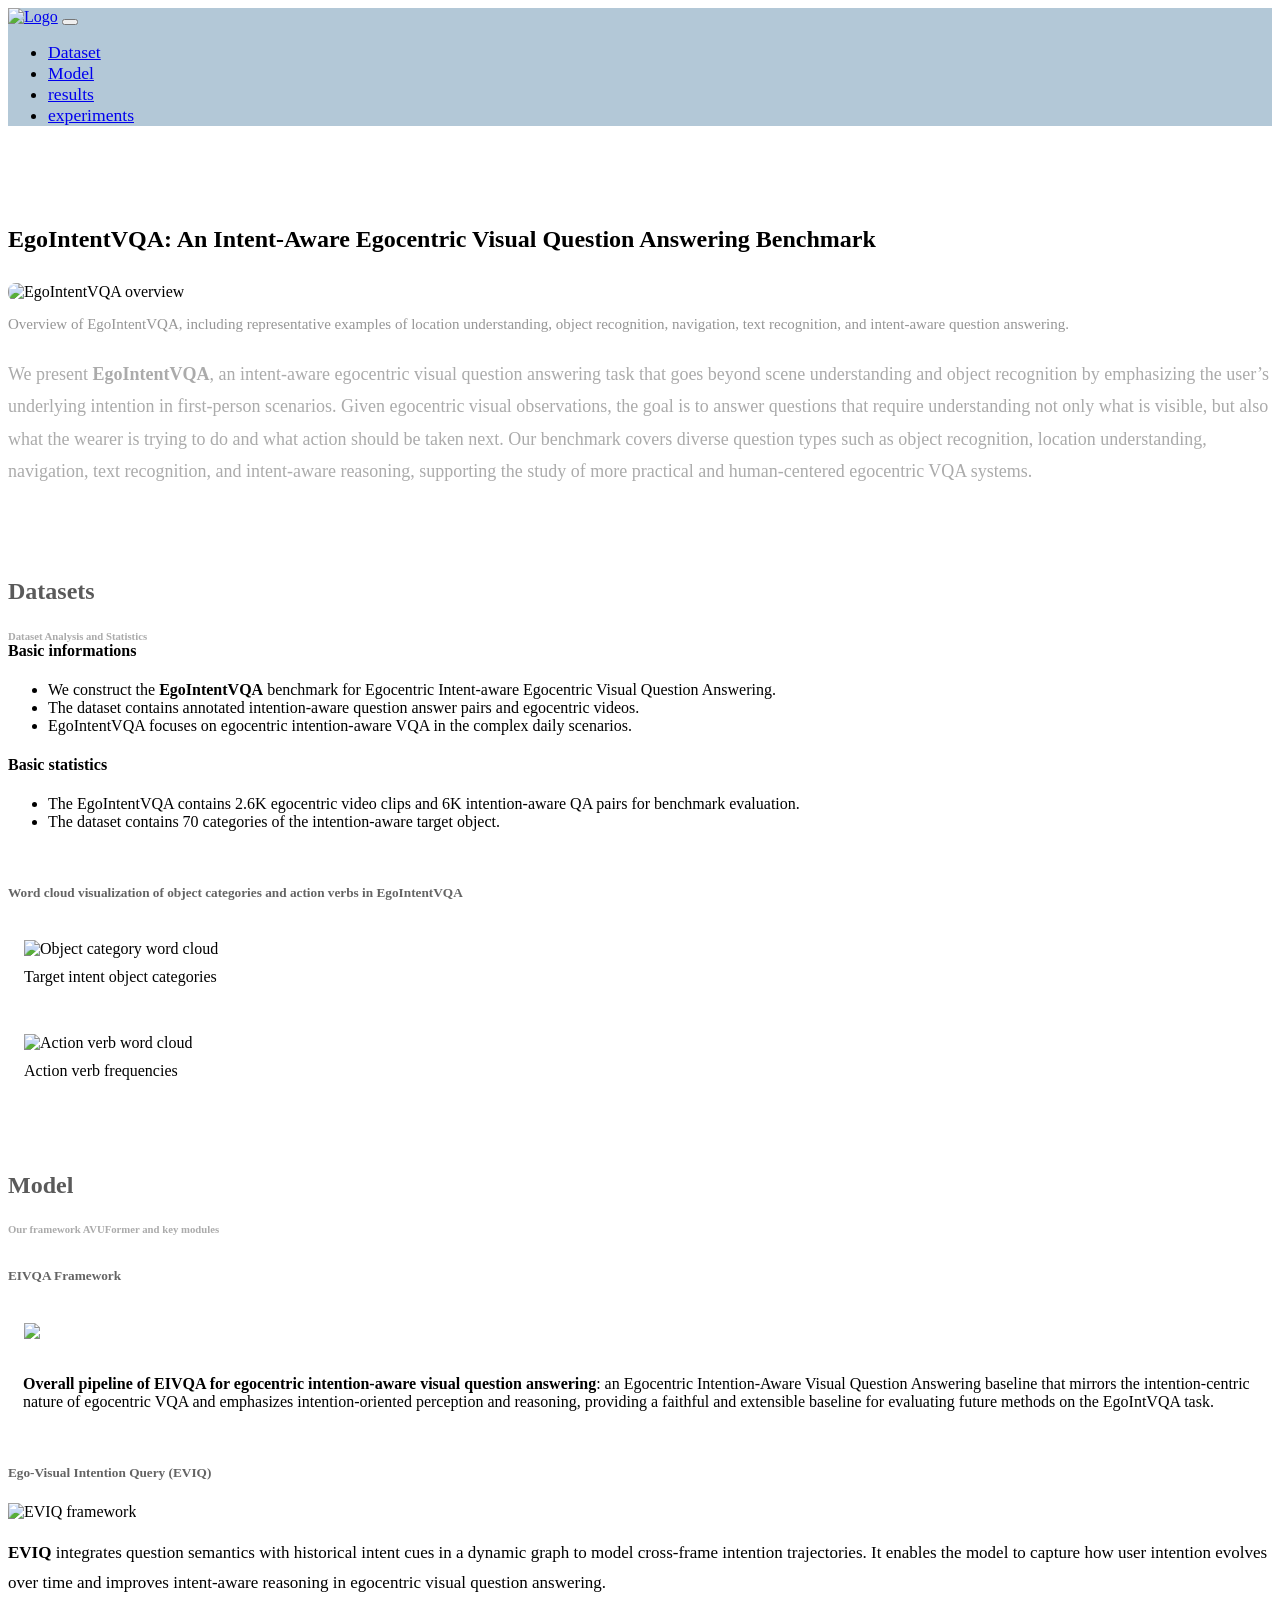
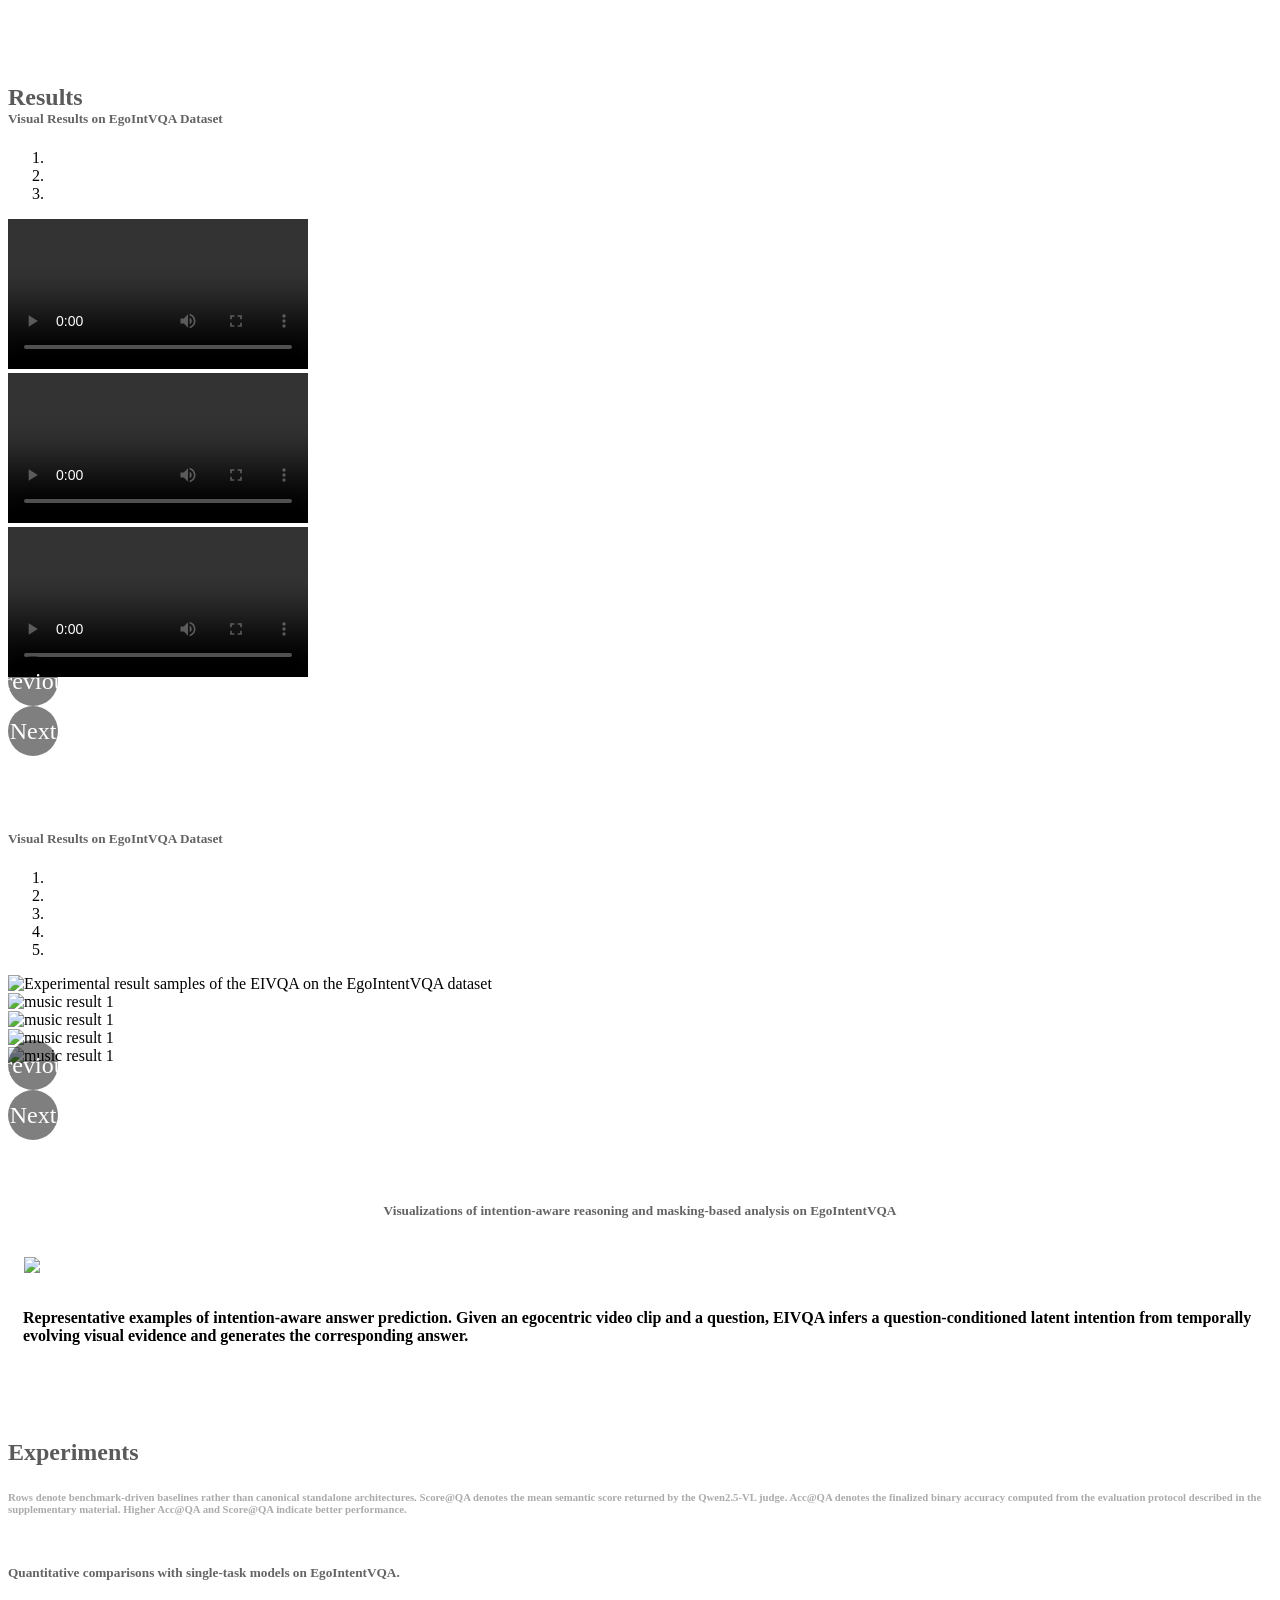
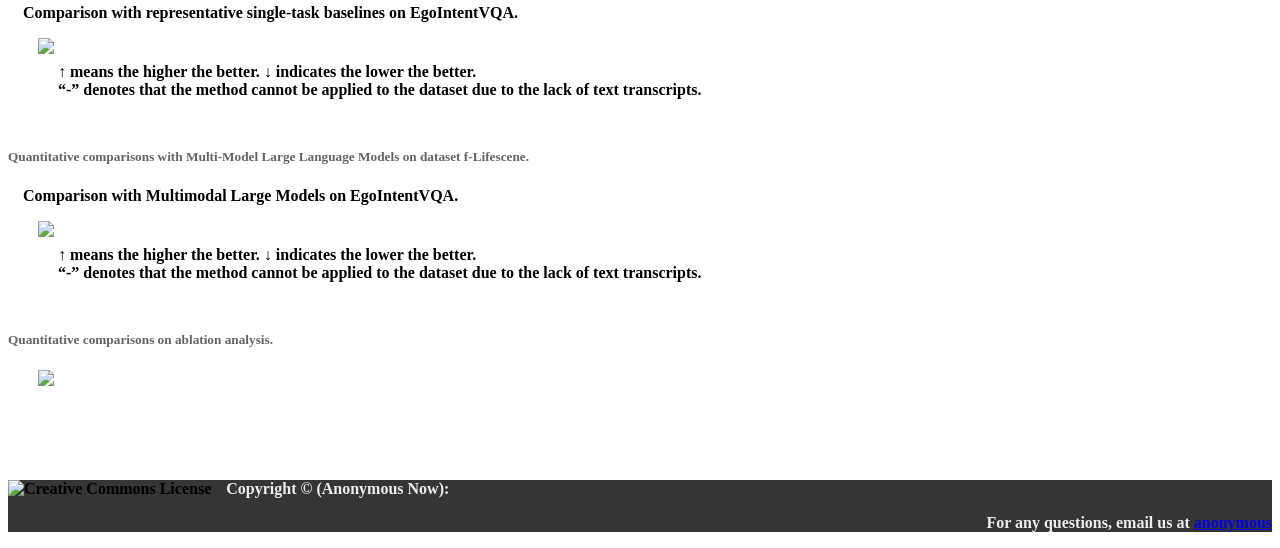
==== index.html @ e72e5fcf "Add files via upload" ====
<!DOCTYPE html>
<html lang="en">
  <head>
    <meta charset="utf-8">
    <meta name="viewport" content="width=device-width, initial-scale=1, shrink-to-fit=no">
    <meta name="description" content="">
    <meta name="author" content="">

    <title>EgoIntentVQA</title>

    <link href="./static/css/bootstrap.min.css" rel="stylesheet">
    <link href="https://fonts.googleapis.com/css?family=Montserrat:400,700|Kaushan+Script|Droid+Serif:400,700,400italic,700italic|Roboto+Slab:400,100,300,700" rel="stylesheet" type="text/css">
    <link rel="stylesheet" href="https://use.fontawesome.com/releases/v5.3.1/css/solid.css" integrity="sha384-VGP9aw4WtGH/uPAOseYxZ+Vz/vaTb1ehm1bwx92Fm8dTrE+3boLfF1SpAtB1z7HW" crossorigin="anonymous">
    <link rel="stylesheet" href="https://use.fontawesome.com/releases/v5.3.1/css/fontawesome.css" integrity="sha384-1rquJLNOM3ijoueaaeS5m+McXPJCGdr5HcA03/VHXxcp2kX2sUrQDmFc3jR5i/C7" crossorigin="anonymous">
	<link rel="icon" href="./images/GES-X_logo.PNG?version=1" type="image/x-icon">

    <!-- Custom styles for this template -->
    <link href="./css/agency.css" rel="stylesheet">
    <link rel="stylesheet" href="./static/css/bootstrap.min.css">
    <style>
        /* Custom styles for the carousel controls */
        .carousel-control-prev, .carousel-control-next {
            width: 50px;
            height: 50px;
            border-radius: 50%;
            background-color: rgba(0, 0, 0, 0.5);
            display: flex;
            justify-content: center;
            align-items: center;
            top: 50%;
            transform: translateY(-50%);
            color: white;
            font-size: 24px;
            text-decoration: none;
        }

        .carousel-control-prev {
            left: 20px;
        }

        .carousel-control-next {
            right: 20px;
        }
    </style>
    
  </head>

  <body id="page-top">
    <!-- Navigation -->
    <nav class="navbar navbar-expand-lg navbar-dark fixed-top" id="mainNav", style = "background-color: rgba(173, 196, 212, 0.92)">
      <div class="container">
        <a class="navbar-brand js-scroll-trigger" href="#page-top"> <img style="width:15em;" src="./static/images/logo.png" alt="Logo"></a>
          <!-- <p style="width:8em; font-family: 'Roboto Slab', 'Helvetica Neue', Helvetica, Arial, sans-serif; font-size: 15px; font-style: italic; color: white; margin-top:-27px; margin-left:3px">Toward Coherent Co-speech 3D
          Gesture Generation in the Wild</p> -->
        <button class="navbar-toggler navbar-toggler-right" type="button" data-toggle="collapse" data-target="#navbarResponsive" aria-controls="navbarResponsive" aria-expanded="false" aria-label="Toggle navigation">
          <i class="fa fa-bars fa-2x" aria-hidden="true"></i>
        </button>
        <div class="collapse navbar-collapse" id="navbarResponsive">
          <ul class="navbar-nav text-uppercase ml-auto">
            <li class="nav-item" style="font-size: 110%">
              <a class="nav-link js-scroll-trigger" href="#dataset">Dataset</a>
            </li>
            <li class="nav-item" style="font-size: 110%">
              <a class="nav-link js-scroll-trigger" href="#model">Model</a>
            </li>
            <li class="nav-item" style="font-size: 110%">
              <a class="nav-link js-scroll-trigger" href="#results">results</a>
            </li>
			      <li class="nav-item" style="font-size: 110%">
              <a class="nav-link js-scroll-trigger" href="#experiments">experiments</a>
            </li>

          </ul>
        </div>
      </div>
    </nav>


    <!-- Header -->
    <header class="masthead">
      <div class="container">
        <div class="row intro-text justify-content-center" style="margin-top: 100px">

        <!-- 标题 -->
        <div class="col-12 text-center">
          <div class="intro-lead-in">
            <h2>EgoIntentVQA: An Intent-Aware Egocentric Visual Question Answering Benchmark</h2>
          </div>
        </div>

        <!-- 第一张大图 -->
        <div class="col-12 text-center" style="margin-top: 30px;">
          <img
            src="./static/images/Task.png"
            alt="EgoIntentVQA overview"
            class="img-fluid"
            style="width: 100%; max-width: 1400px; border-radius: 8px;"
          >
        </div>

        <!-- 图片说明，可选 -->
        <div class="col-12 text-center" style="margin-top: 12px;">
          <p style="color: rgb(150, 150, 150); font-size: 15px;">
            Overview of EgoIntentVQA, including representative examples of location understanding, object recognition, navigation, text recognition, and intent-aware question answering.
          </p>
        </div>

        <!-- 摘要 -->
        <div class="col-lg-10 col-xl-9 text-center" style="margin-top: 25px;">
          <p style="color: rgb(171, 171, 171); font-size: 18px; line-height: 1.8;">
            We present <strong>EgoIntentVQA</strong>, an intent-aware egocentric visual question answering task that goes beyond scene understanding and object recognition by emphasizing the user’s underlying intention in first-person scenarios.
            Given egocentric visual observations, the goal is to answer questions that require understanding not only what is visible, but also what the wearer is trying to do and what action should be taken next.
            Our benchmark covers diverse question types such as object recognition, location understanding, navigation, text recognition, and intent-aware reasoning, supporting the study of more practical and human-centered egocentric VQA systems.
          </p>
        </div>

        </div>
      </div>
    </header>

<!-- Dataset -->
<section class="bg-transparent" id="dataset">
  <div class="container">
    <div class="row">
      <div class="col-lg-12 text-center" style="margin-bottom: -30px">
        <h2 class="section-heading" style="color: rgb(90, 90, 90); margin-top: 90px">Datasets</h2>
        <h6 class="section-subheading" style="color: rgb(171, 171, 171); margin-bottom: 30px">
          Dataset Analysis and Statistics
        </h6>
      </div>
    </div>

    <div class="row">
      <!-- Basic informations -->
      <div class="col-md-7">
        <h4 class="service-heading">Basic informations</h4>
        <ul class="text-muted">
          <li class="text-muted">
            We construct the <strong>EgoIntentVQA</strong> benchmark for Egocentric Intent-aware Egocentric Visual Question Answering.
          </li>
          <li class="text-muted">
            The dataset contains annotated intention-aware question answer pairs and egocentric videos.
          </li>
          <li class="text-muted">
            EgoIntentVQA focuses on egocentric intention-aware VQA in the complex daily scenarios.
          </li>
        </ul>
      </div>

      <!-- Basic statistics -->
      <div class="col-md-5">
        <h4 class="service-heading">Basic statistics</h4>
        <ul class="text-muted">
          <li class="text-muted">The EgoIntentVQA contains 2.6K egocentric video clips and 6K intention-aware QA pairs for benchmark evaluation.</li>
          <li class="text-muted">The dataset contains 70 categories of the intention-aware target object.</li>
        </ul>
      </div>
    </div>

    <br>

    <h5 class="section-subheading" style="text-align:left; margin-top:20px; color: rgb(100, 100, 100)">
      Word cloud visualization of object categories and action verbs in EgoIntentVQA
    </h5>

    <div class="row justify-content-center text-center" style="margin-top: 20px;">
      <div class="col-md-6 centered" style="padding: 1rem;">
        <img src="./static/images/egointentvqa_object_wordcloud.png"
             style="width: 100%; max-width: 520px;"
             class="img-responsive img-fluid"
             alt="Object category word cloud"/>
        <p class="text-muted" style="margin-top: 10px;">
          Target intent object categories
        </p>
      </div>

      <div class="col-md-6 centered" style="padding: 1rem;">
        <img src="./static/images/egointentvqa_verb_wordcloud.png"
             style="width: 100%; max-width: 520px;"
             class="img-responsive img-fluid"
             alt="Action verb word cloud"/>
        <p class="text-muted" style="margin-top: 10px;">
          Action verb frequencies
        </p>
      </div>
    </div>

  </div>
</section>

<!-- Model -->
<section id="model">
  <div class="container">
    <div class="row">
      <div class="col-lg-12 text-center" style="margin-bottom: -30px">
        <h2 class="section-heading" style="color: rgb(90, 90, 90); margin-top: 60px">Model</h2>
        <h6 class="section-subheading" style="color: rgb(171, 171, 171)">Our framework AVUFormer and key modules </h6>
      </div>
    </div>

  <!-- <h5 class="section-subheading" style="text-align:left; color: rgb(100, 100, 100); margin-top: 20px">Task Introduction</h5>
    <div class="row text-center">
      <p class="text-muted" style="text-align:left; margin-left:15px"> 
        In our work, we focus on the task of vivid and diverse co-speech 3D gesture generation from in-the-wild human voices.<br> Details about our task are shown in the figure below:
      </p>
    </div>
    <div class="col-md centered" style="padding:1rem; margin-top: 10px; ">
      <img src="./images/tip-teaser_04_09_2025.pdf" style="width: 100%" class="img-responsive"/> 
    </div> -->


  </br>
	<h5 class="section-subheading" style="text-align:left; margin-top:20px; color: rgb(100, 100, 100)">EIVQA Framework</h5>
	    <div class="row justify-content-md-center text-center">
      <div class="col-md centered" style="padding:1rem; margin-top:20px; ">
        <img src="./static/images/Fig architect.png" style="width: 100%" class="img-responsive"/> 
      </div>
      <p class="text-muted" style="text-align:left; margin-left:15px"> 
      <strong>Overall pipeline of EIVQA for egocentric intention-aware visual question answering</strong>: an Egocentric Intention-Aware Visual Question Answering baseline that mirrors the intention-centric nature of egocentric VQA and emphasizes intention-oriented perception and reasoning, providing a faithful and extensible baseline for evaluating future methods on the EgoIntVQA task. 
      </p>
      </div>
	
  <br>
  <h5 class="section-subheading" style="text-align:left; margin-top:20px; color: rgb(100, 100, 100);">
    Ego-Visual Intention Query (EVIQ)
  </h5>

  <div class="row align-items-center" style="margin-top: 20px;">
    <!-- 左侧图片 -->
    <div class="col-md-6 text-center">
      <img src="./static/images/FigEVIQ.png"
          style="width: 90%;"
          class="img-responsive img-fluid"
          alt="EVIQ framework"/>
    </div>

    <!-- 右侧描述 -->
    <div class="col-md-6">
      <p class="text-muted" style="text-align:left; font-size: 17px; line-height: 1.8;">
        <strong>EVIQ</strong> integrates question semantics with historical intent cues in a dynamic graph
        to model cross-frame intention trajectories.
        It enables the model to capture how user intention evolves over time and improves
        intent-aware reasoning in egocentric visual question answering.
      </p>
    </div>
  </div>

</br>

</section>

<!-- Results -->
<section id="results">
  <div class="col-md-12" style="text-align:left">
  <div class="container">
    <div class="row">
      <div class="col-lg-12 text-center" style="margin-bottom: -50px; margin-top: -40px">
        <h2 class="section-heading" style="color: rgb(90, 90, 90); margin-top: 90px;margin-bottom:30px">Results</h2>
      </div>
    </div>
  </div>
</div>
<div class="col-md-12" style="text-align:left">
  <div class="container">
    <h5 class="section-subheading" style="text-align:left; margin-top:50px; color: rgb(100, 100, 100)">Visual Results on EgoIntVQA Dataset</h5>
    <div id="carouselExampleIndicators1" class="carousel slide">
      <ol class="carousel-indicators">
        <li data-target="#carouselExampleIndicators1" data-slide-to="0" class="active"></li>
        <li data-target="#carouselExampleIndicators1" data-slide-to="1"></li>
        <li data-target="#carouselExampleIndicators1" data-slide-to="2"></li>
      </ol>
      <div class="carousel-inner">
        <div class="carousel-item active">
          <div class="d-flex justify-content-center">
            <div class="col-md-8">
              <video controls class="d-block w-100">
                <source src="./static/videos/video1.mp4" type="video/mp4">
                Your browser does not support the video tag.
              </video>
            </div>
          </div>
        </div>
        <div class="carousel-item">
          <div class="d-flex justify-content-center">
            <div class="col-md-8">
              <video controls class="d-block w-100">
                <source src="./static/videos/video2.mp4" type="video/mp4">
                Your browser does not support the video tag.
              </video>  
            </div>
          </div>
        </div>
        <div class="carousel-item">
          <div class="d-flex justify-content-center">
            <div class="col-md-8">
              <video controls class="d-block w-100">
                <source src="./static/videos/video3.mp4" type="video/mp4">
                Your browser does not support the video tag.
              </video>
            </div>
          </div>
        </div>
            </div>
      <a class="carousel-control-prev" href="#carouselExampleIndicators1" role="button" data-slide="prev">
        <span class="carousel-control-prev-icon" aria-hidden="true"></span>
        <span class="sr-only">Previous</span>
      </a>
      <a class="carousel-control-next" href="#carouselExampleIndicators1" role="button" data-slide="next">
        <span class="carousel-control-next-icon" aria-hidden="true"></span>
        <span class="sr-only">Next</span>
      </a>
    </div>
    
    <!-- Carousel -->
    <h5 class="section-subheading" style="text-align:left; margin-top:50px; color: rgb(100, 100, 100)">Visual Results on EgoIntVQA Dataset</h5>
    <div id="carouselExampleIndicators2" class="carousel slide">
      <ol class="carousel-indicators">
        <li data-target="#carouselExampleIndicators2" data-slide-to="0" class="active"></li>
        <li data-target="#carouselExampleIndicators2" data-slide-to="1"></li>
        <li data-target="#carouselExampleIndicators2" data-slide-to="2"></li>
        <li data-target="#carouselExampleIndicators2" data-slide-to="3"></li>
        <li data-target="#carouselExampleIndicators2" data-slide-to="4"></li>
      </ol>
      <div class="carousel-inner">
        <div class="carousel-item active">
          <div class="d-flex justify-content-center">
            <div class="col-md-8">
              <img src="./static/images/Figvisulisition.png" class="d-block w-100 carousel-result-img" alt="Experimental result samples of the EIVQA on the EgoIntentVQA dataset">
            </div>
          </div>
        </div>
        <div class="carousel-item">
          <div class="d-flex justify-content-center">
            <div class="col-md-8">
                <img src="./static/images/FigLLM.png" class="d-block w-100 carousel-result-img" alt="music result 1">  
            </div>
          </div>
        </div>
        <div class="carousel-item">
          <div class="d-flex justify-content-center">
            <div class="col-md-8">
              <img src="./static/images/FigAblation.png" class="d-block w-100 carousel-result-img" alt="music result 1">
            </div>
          </div>
        </div>
        <div class="carousel-item">
          <div class="d-flex justify-content-center">
            <div class="col-md-8">
              <img src="./static/images/Figfailurecase.png" class="d-block w-100 carousel-result-img" alt="music result 1">
            </div>
          </div>
        </div>
        <div class="carousel-item">
          <div class="d-flex justify-content-center">
            <div class="col-md-8">
              <img src="./static/images/Figfailurecase2.png" class="d-block w-100 carousel-result-img" alt="music result 1">
            </div>
          </div>
        </div>
            </div>
      <a class="carousel-control-prev" href="#carouselExampleIndicators2" role="button" data-slide="prev">
        <span class="carousel-control-prev-icon" aria-hidden="true"></span>
        <span class="sr-only">Previous</span>
      </a>
      <a class="carousel-control-next" href="#carouselExampleIndicators2" role="button" data-slide="next">
        <span class="carousel-control-next-icon" aria-hidden="true"></span>
        <span class="sr-only">Next</span>
      </a>
    </div>

    
  </br>
	<h5 class="section-subheading" style="text-align:center; margin-top:20px; color: rgb(100, 100, 100)">Visualizations of intention-aware reasoning and masking-based analysis on EgoIntentVQA</h5>
	    <div class="row justify-content-md-center text-center">
      <div class="col-md centered" style="padding:1rem; margin-top:20px; ">
        <img src="./static/images/Figintent.png" style="width: 100%" class="img-responsive"/> 
      </div>
      <p class="text-muted" style="text-align:left; margin-left:15px"> 
      <strong>
         Representative examples of intention-aware answer prediction. Given an egocentric video clip and a question, EIVQA infers a question-conditioned latent intention from temporally evolving visual evidence and generates the corresponding answer.
      </p>
      </div>
	
  <br>
  </div>  
</section>

<!-- Experiments -->
 <section id="experiments">
  <div class="container">
    <div class="row">
      <div class="col-md-12 text-center">
        <h2 class="section-heading" style="color: rgb(90, 90, 90); margin-top: 60px">Experiments</h2>
        <h6 class="section-subheading" style="color: rgb(171, 171, 171)">  Rows denote benchmark-driven baselines rather than canonical standalone architectures. Score@QA denotes the mean semantic score returned by the Qwen2.5-VL judge. Acc@QA denotes the finalized binary accuracy computed from the evaluation protocol described in the supplementary material. Higher Acc@QA and Score@QA indicate better performance.
        </h6>
      </div>
    </div>
	
    <h5 class="section-subheading" style="text-align:left; color: rgb(100, 100, 100); margin-top: 50px">Quantitative comparisons with single-task models on EgoIntentVQA.</h5>
    <div class="row text-center">
      <p class="text-muted" style="text-align:left; margin-left:15px"> 
        Comparison with representative single-task baselines on EgoIntentVQA.         
      </p>
    
      <img src="./static/images/single-task.png" style="width: 85%; margin-left:30px;" class="img-responsive"/> 
    </div>
    <p class="text-muted" style="text-align:left; margin-left:50px; margin-top: 5px;"> 
      ↑ means the higher the better.  
      ↓ indicates the lower the better. <br> 
      “-” denotes that the method cannot be applied to the dataset due to the lack of text transcripts. <br> 
    </p>

    <h5 class="section-subheading" style="text-align:left; color: rgb(100, 100, 100); margin-top: 50px">Quantitative comparisons with Multi-Model Large Language Models on dataset f-Lifescene.</h5>
    <div class="row text-center">
      <p class="text-muted" style="text-align:left; margin-left:15px"> 
        Comparison with Multimodal Large Models on EgoIntentVQA.        
      </p>
    
      <img src="./static/images/MLLM.png" style="width: 85%; margin-left:30px;" class="img-responsive"/> 
    </div>
    <p class="text-muted" style="text-align:left; margin-left:50px; margin-top: 5px;"> 
      ↑ means the higher the better.  
      ↓ indicates the lower the better. <br> 
      “-” denotes that the method cannot be applied to the dataset due to the lack of text transcripts. <br> 
    </p>


    <h5 class="section-subheading" style="text-align:left; color: rgb(100, 100, 100); margin-top: 50px">Quantitative comparisons on ablation analysis.</h5>
    <div class="row text-center">
      <!-- <p class="text-muted" style="text-align:left; margin-left:15px"> 
        SSS: Sound Source Segmentation,AVC: Audio-Visual Caption, AVU-D: Audio-Visual Understanding with Description Only, AVU-S: Audio-Visual Understanding with Segmentation Only.        
      </p> -->
    
      <img src="./static/images/ablation.png" style="width: 85%; margin-left:30px;" class="img-responsive"/> 
    </div>

  </div>
</section>

<div class="container">
  <div class="row">
    </div>
  </div>
</section>



<!-- <script type="application/ld+json">
{
  "@context":"http://schema.org/",
  "@type":"Dataset",
  "name":"LU-AVS dataset",
  "description":"First-person (egocentric) video dataset; multi-faceted non-scripted recordings in the wearers' homes, capturing all daily activities in the kitchen over multiple days. Annotations are collected using a novel live audio commentary approach.",
  "url":"https://github.com/epic-kitchens/annotations",
  "sameAs":"https://data.bris.ac.uk/data/dataset/3h91syskeag572hl6tvuovwv4d",
  "citation":"Damen, Dima et al. 'Scaling Egocentric Vision: The EPIC-KITCHENS Dataset', European Conference on Computer Vision, 2018",
  "identifier": "10.5523/bris.3h91syskeag572hl6tvuovwv4d",
  "keywords":[
     "Egocentric vision",
     "Human actions",
     "Object interactions",
     "actions",
     "video",
     "kitchens",
     "cooking",
     "dataset",
     "epic kitchens",
     "epic",
     "eccv",
     "2022"
  ],
  "creator":{
     "@type":"Organization",
     "url": "https://epic-kitchens.github.io/",
     "name":"EPIC Team",
     "contactPoint":{
        "@type":"ContactPoint",
        "contactType": "technical support",
        "email":"uob-epic-kitchens@bristol.ac.uk",
        "url":"https://github.com/epic-kitchens/annotations/issues"
     }
  },
  "distribution":[
     {
        "@type":"DataDownload",
        "encodingFormat":"video/mp4",
        "contentUrl":"https://data.bris.ac.uk/data/dataset/3h91syskeag572hl6tvuovwv4d"
     },
     {
        "@type":"DataDownload",
        "encodingFormat":"image/jpeg",
        "contentUrl":"https://data.bris.ac.uk/data/dataset/3h91syskeag572hl6tvuovwv4d"
     },
     {
        "@type":"DataDownload",
        "encodingFormat":"text/csv",
        "contentUrl":"https://github.com/epic-kitchens/annotations"
     },
     {
        "@type":"DataDownload",
        "encodingFormat":"application/octet-stream",
        "contentUrl":"https://github.com/epic-kitchens/annotations"
     }
  ],
  "license": "https://creativecommons.org/licenses/by-nc/4.0/"
}
</script> -->

    
<!-- Footer -->
    <footer style="background-color:#373435ff;margin-top:90px">
      <div class="container">
        <div class="row">
          <div class="col-md-4">
            <img alt="Creative Commons License" style="border-width:1px;float:left;margin-right:15px;margin-bottom:0px;" src="http://i.creativecommons.org/l/by-nc/3.0/88x31.png"/>
            <span class="copyright" style="color:#eee;">Copyright &copy;  (Anonymous Now):</span>
          </div>
          <div class="col-md-8" style="text-align:right">
            <p style="color:#eee;">For any questions, email us at
              <a href="mailto:#"> anonymous</a></p>
          </div>
        </div>
      </div>
    </footer>

    <!-- Bootstrap core JavaScript -->
    <script src="./jquery/jquery.min.js"></script>
    <script src="./jquery//bootstrap.bundle.min.js"></script>

    <!-- Plugin JavaScript -->
    <script src="./jquery/jquery.easing.min.js"></script>
    <!-- Custom scripts for this template -->
    <script src="./jquery/agency.min.js"></script>
    <script src="https://code.jquery.com/jquery-3.5.1.slim.min.js"></script>
    <script src="https://cdn.jsdelivr.net/npm/@popperjs/core@2.5.4/dist/umd/popper.min.js"></script>
    <script src="https://stackpath.bootstrapcdn.com/bootstrap/4.5.2/js/bootstrap.min.js"></script>
  </body>
</html>
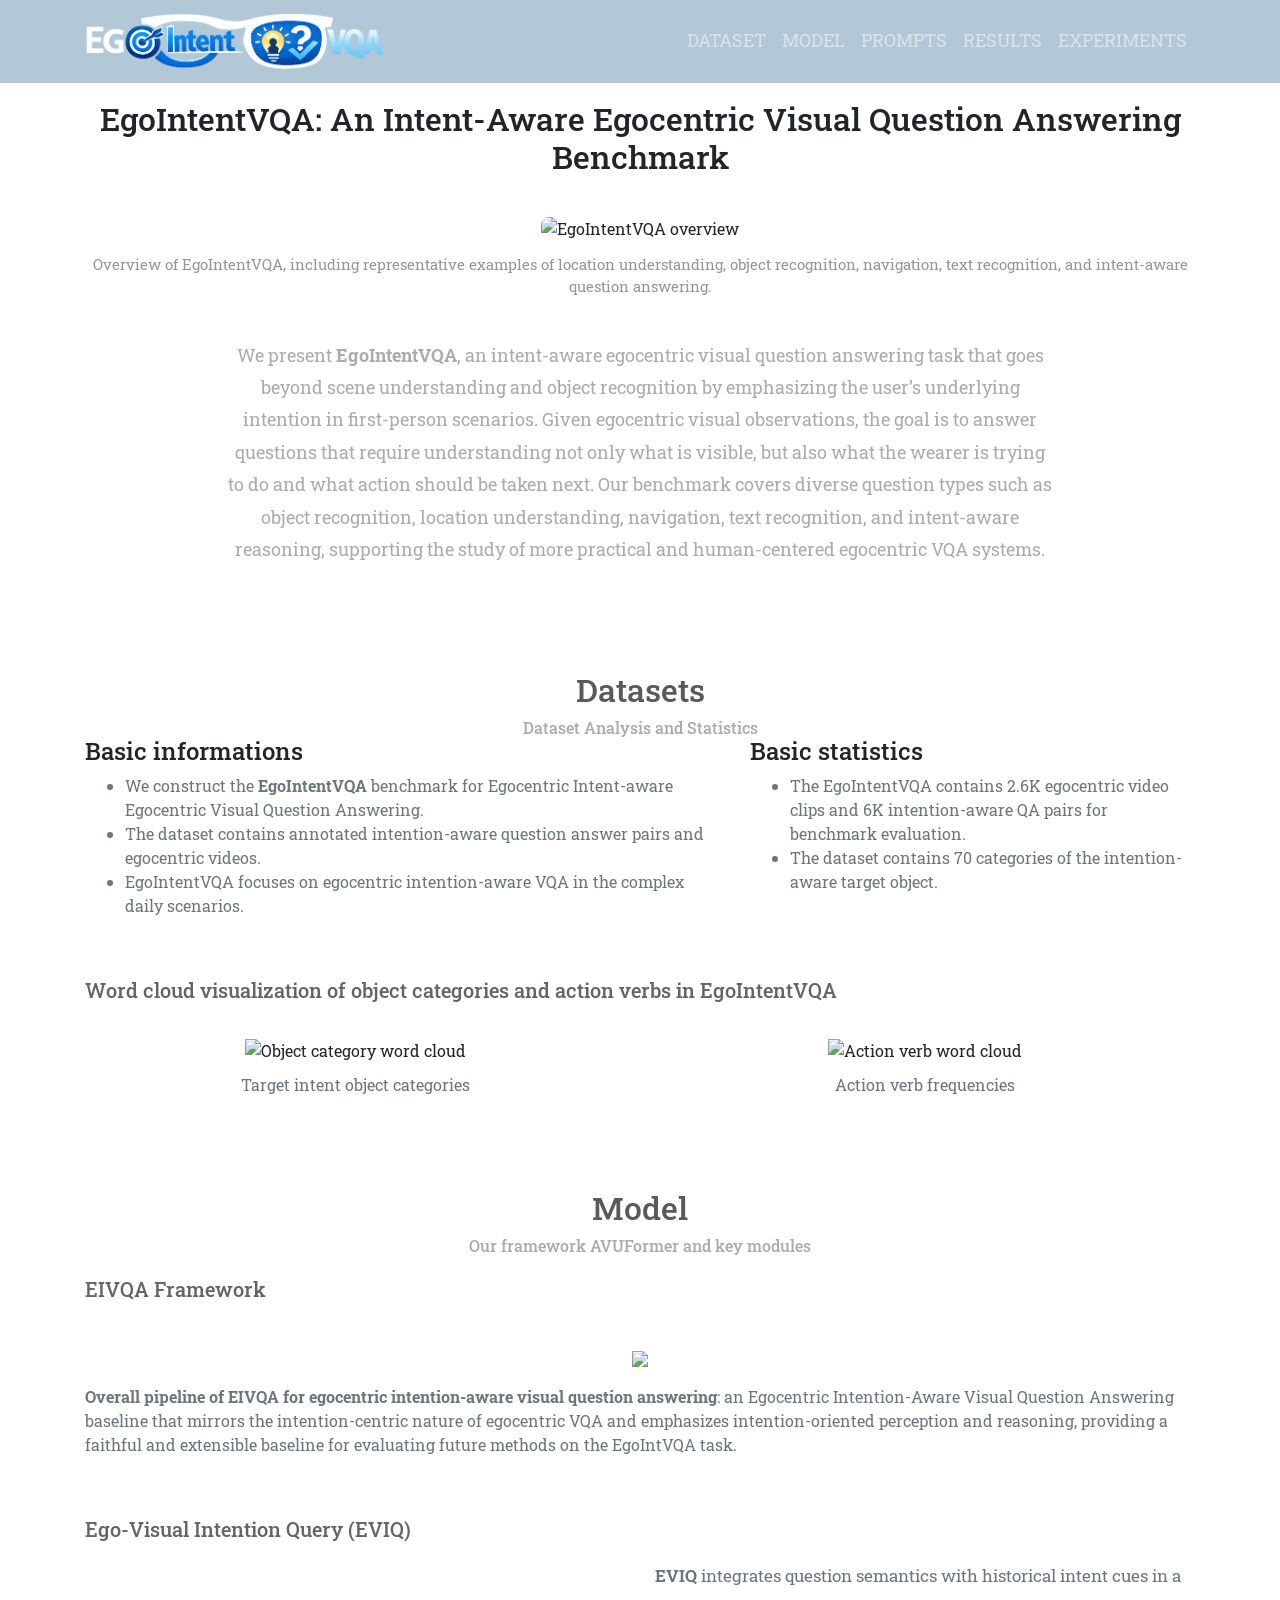
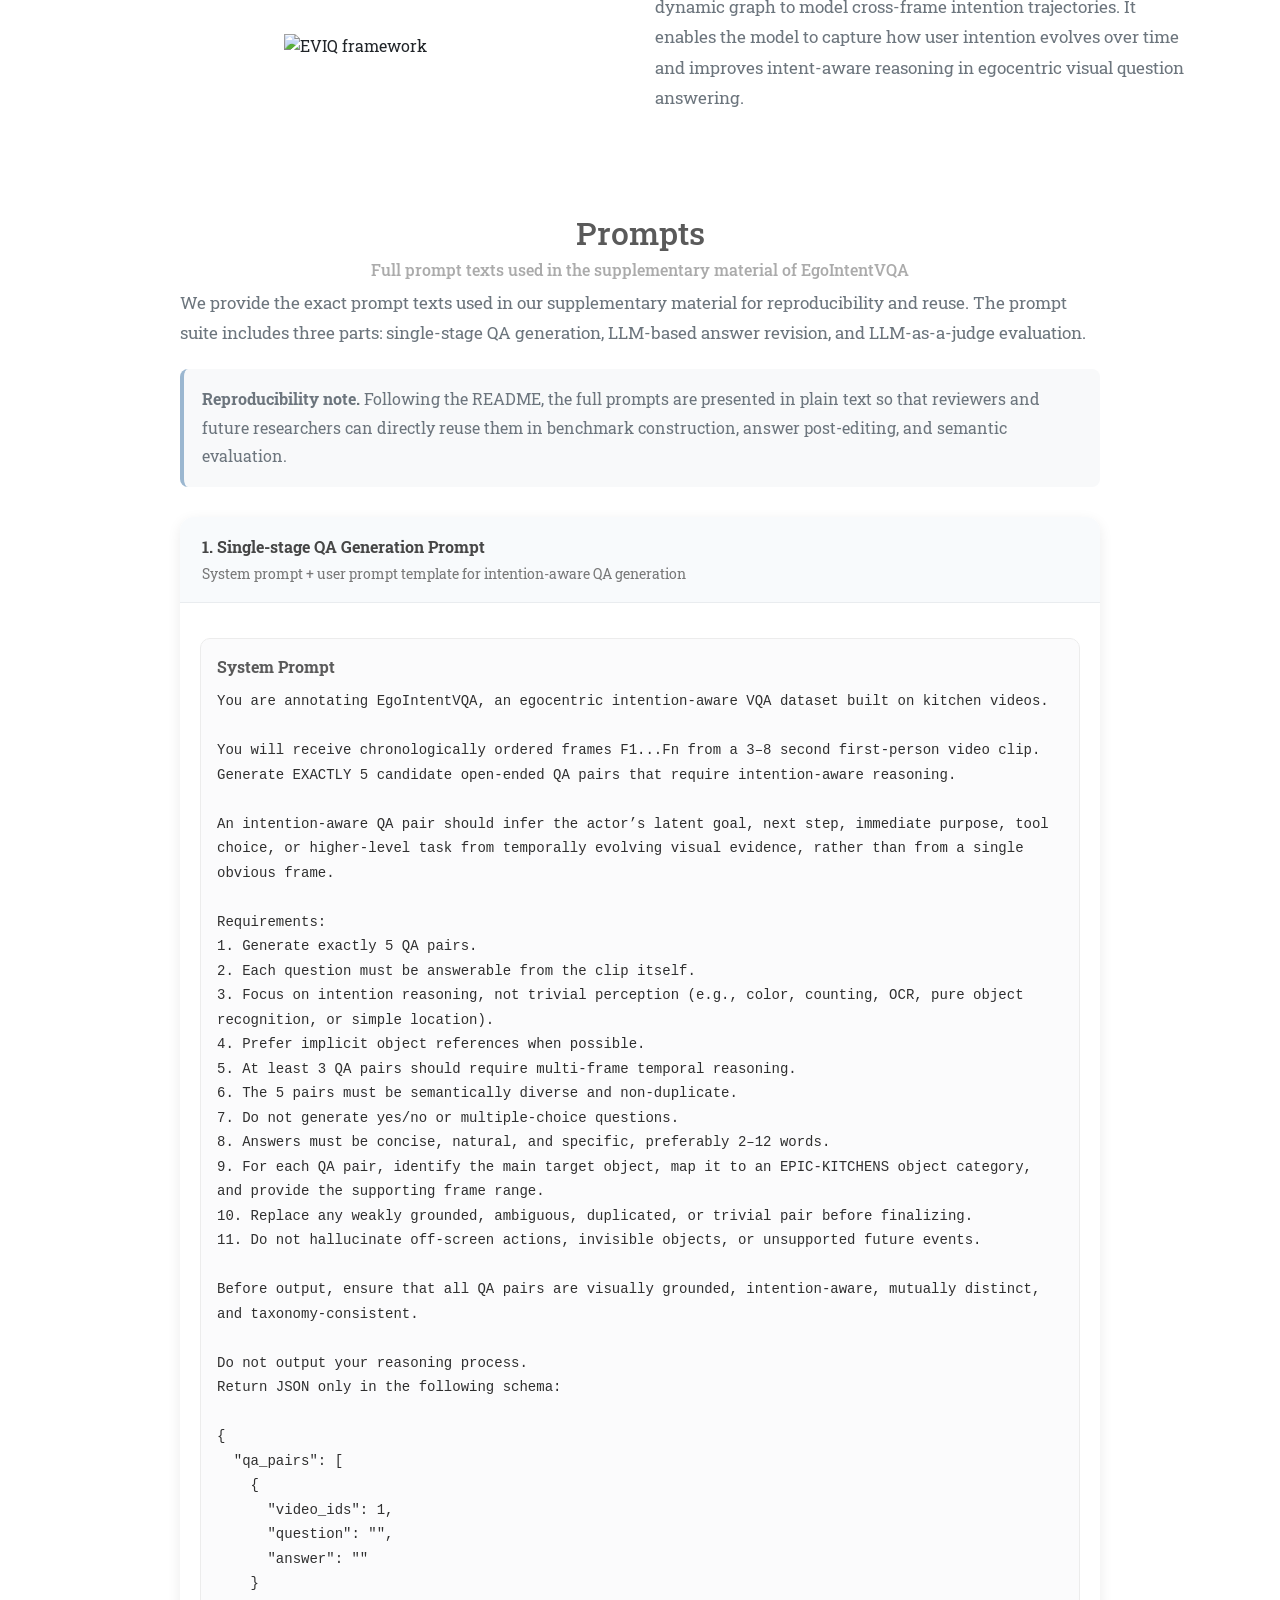
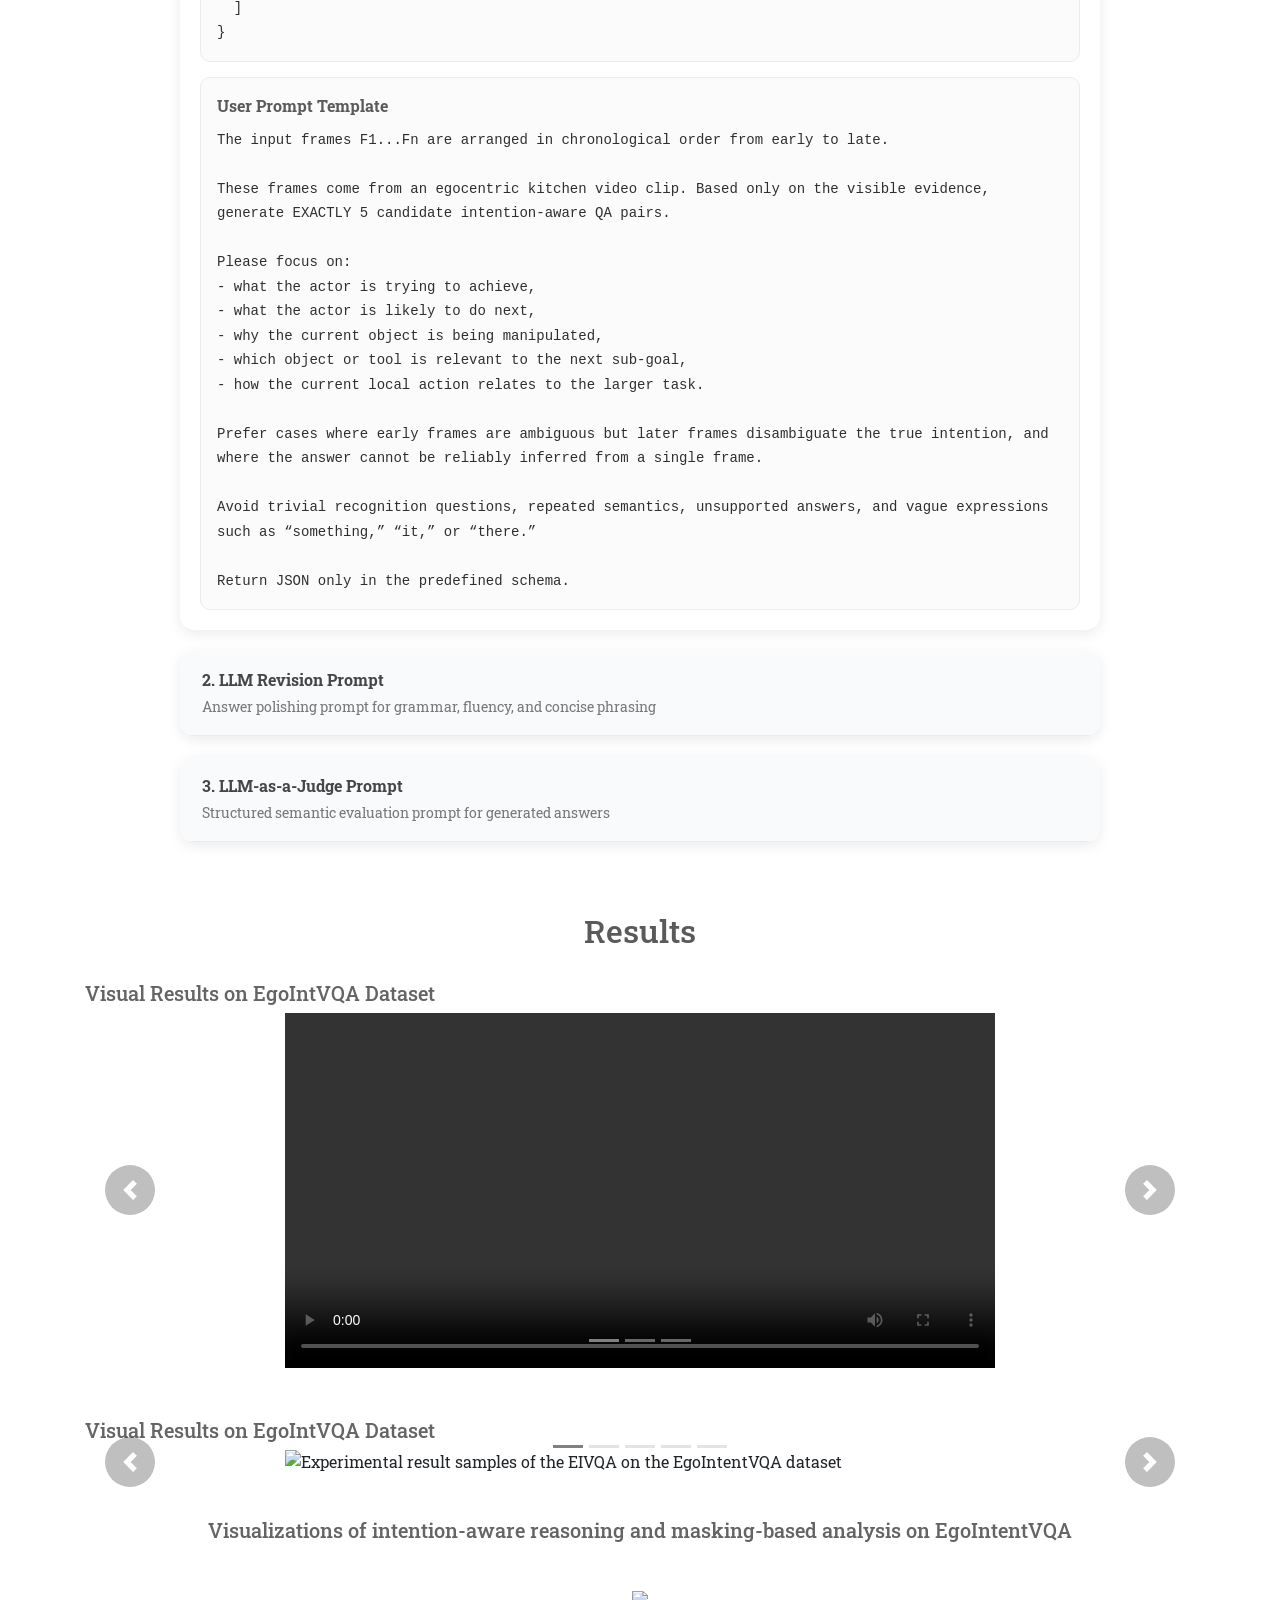
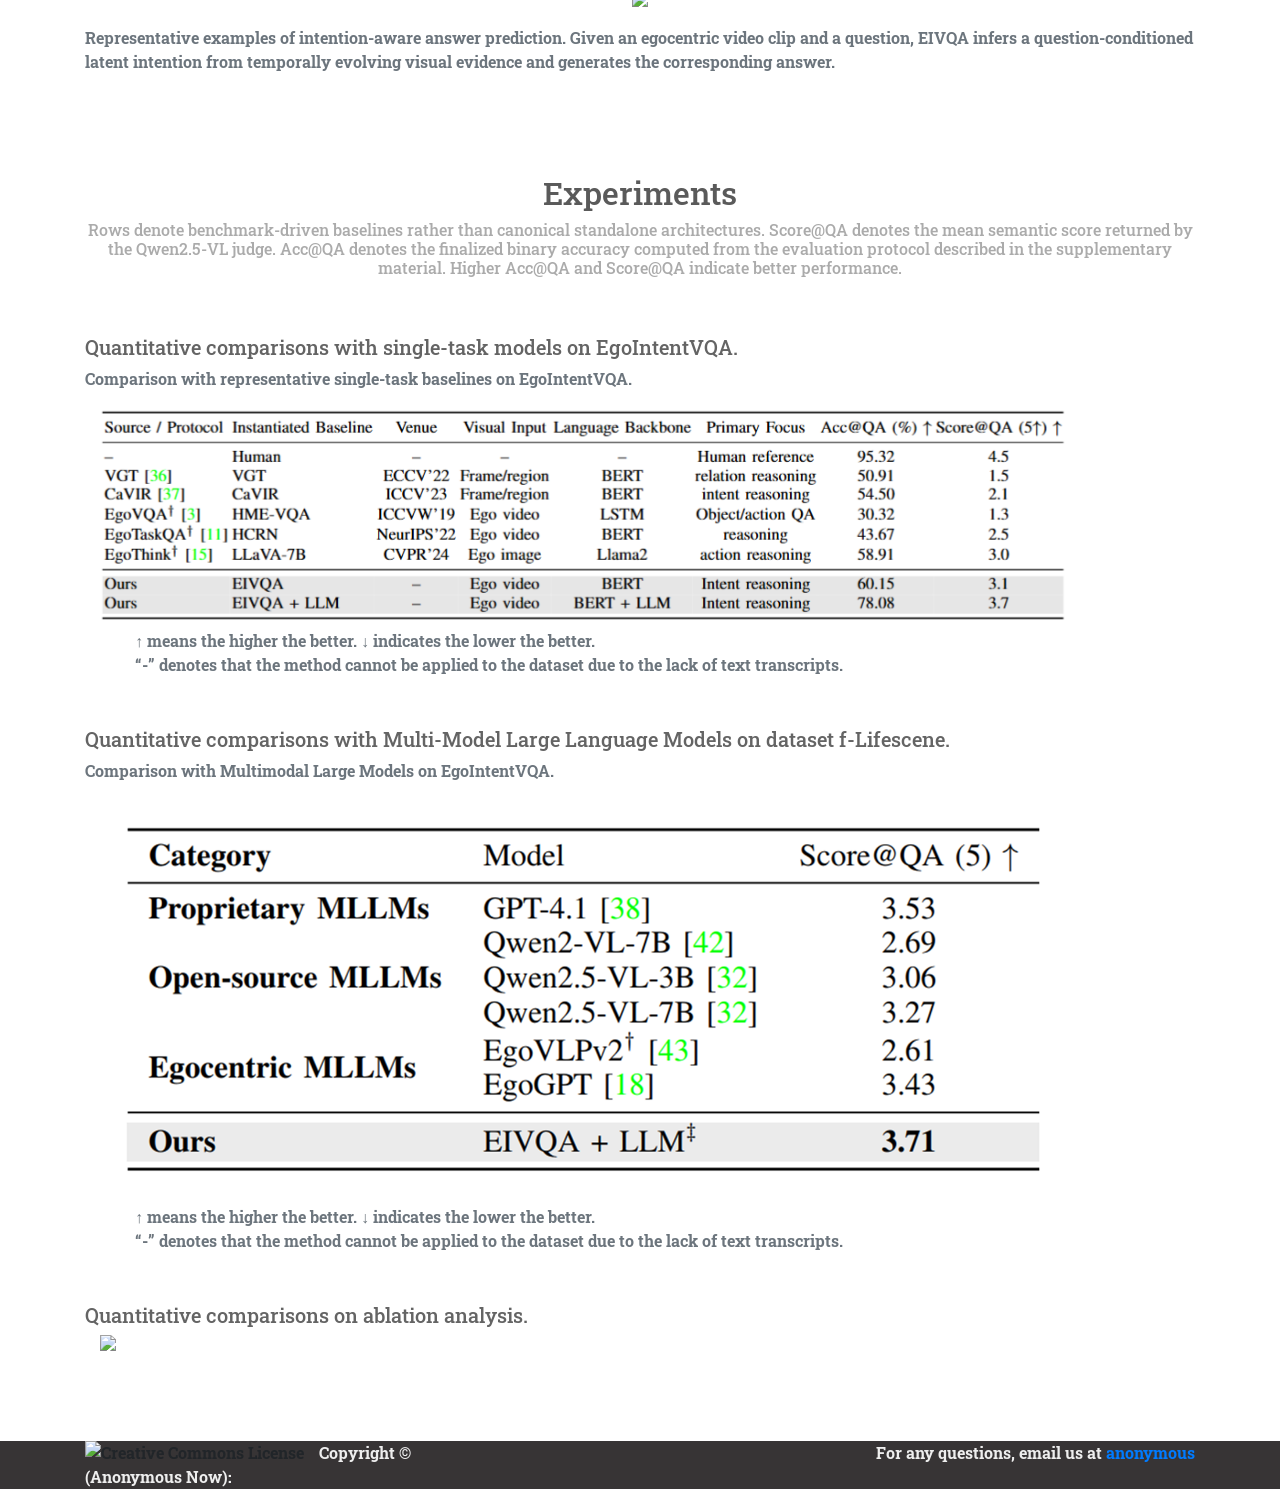
==== commit 6399bb6f: "Add files via upload" ====
--- a/index.html
+++ b/index.html
@@ -40,6 +40,77 @@
 
         .carousel-control-next {
             right: 20px;
+        }
+        .prompt-card {
+            border: none;
+            border-radius: 14px;
+            box-shadow: 0 4px 14px rgba(0,0,0,0.08);
+            margin-bottom: 20px;
+            overflow: hidden;
+        }
+
+        .prompt-card .card-header {
+            background: #f8fafc;
+            border-bottom: 1px solid #e9ecef;
+            padding: 0;
+        }
+
+        .prompt-toggle {
+            display: block;
+            width: 100%;
+            padding: 18px 22px;
+            text-align: left;
+            color: rgb(70, 70, 70);
+            font-weight: 700;
+            text-decoration: none;
+            border: none;
+            background: transparent;
+        }
+
+        .prompt-toggle:hover,
+        .prompt-toggle:focus {
+            text-decoration: none;
+            color: rgb(40, 40, 40);
+            outline: none;
+        }
+
+        .prompt-subtitle {
+            color: rgb(120, 120, 120);
+            font-size: 14px;
+            margin-top: 4px;
+            font-weight: 400;
+        }
+
+        .prompt-block {
+            background: #fbfbfc;
+            border: 1px solid #ececec;
+            border-radius: 10px;
+            padding: 16px;
+            margin-top: 15px;
+        }
+
+        .prompt-label {
+            font-weight: 700;
+            color: rgb(90, 90, 90);
+            margin-bottom: 10px;
+        }
+
+        .prompt-pre {
+            white-space: pre-wrap;
+            word-wrap: break-word;
+            margin: 0;
+            font-size: 14px;
+            line-height: 1.75;
+            color: #2f2f2f;
+            font-family: "SFMono-Regular", Consolas, "Liberation Mono", Menlo, monospace;
+        }
+
+        .prompt-note-box {
+            background: #f8f9fa;
+            border-left: 4px solid #9bb7d0;
+            border-radius: 8px;
+            padding: 16px 18px;
+            margin-top: 20px;
         }
     </style>
     
@@ -64,6 +135,9 @@
               <a class="nav-link js-scroll-trigger" href="#model">Model</a>
             </li>
             <li class="nav-item" style="font-size: 110%">
+              <a class="nav-link js-scroll-trigger" href="#prompts">Prompts</a>
+            </li>
+            <li class="nav-item" style="font-size: 110%">
               <a class="nav-link js-scroll-trigger" href="#results">results</a>
             </li>
 			      <li class="nav-item" style="font-size: 110%">
@@ -247,6 +321,246 @@
 
 </br>
 
+</section>
+
+<section id="prompts">
+  <div class="container">
+    <div class="row">
+      <div class="col-lg-12 text-center" style="margin-bottom: -20px">
+        <h2 class="section-heading" style="color: rgb(90, 90, 90); margin-top: 60px;">Prompts</h2>
+        <h6 class="section-subheading" style="color: rgb(171, 171, 171);">
+          Full prompt texts used in the supplementary material of EgoIntentVQA
+        </h6>
+      </div>
+    </div>
+
+    <div class="row">
+      <div class="col-lg-10 mx-auto">
+        <p class="text-muted" style="font-size: 17px; line-height: 1.8; text-align: left; margin-top: 20px;">
+          We provide the exact prompt texts used in our supplementary material for reproducibility and reuse.
+          The prompt suite includes three parts: single-stage QA generation, LLM-based answer revision,
+          and LLM-as-a-judge evaluation.
+        </p>
+
+        <div class="prompt-note-box">
+          <p class="text-muted" style="margin: 0; text-align: left; line-height: 1.8;">
+            <strong>Reproducibility note.</strong>
+            Following the README, the full prompts are presented in plain text so that reviewers and future researchers
+            can directly reuse them in benchmark construction, answer post-editing, and semantic evaluation.
+          </p>
+        </div>
+
+        <div id="promptAccordion" style="margin-top: 30px;">
+
+          <!-- Prompt 1 -->
+          <div class="card prompt-card">
+            <div class="card-header" id="headingPrompt1">
+              <button class="btn prompt-toggle" data-toggle="collapse" data-target="#collapsePrompt1" aria-expanded="true" aria-controls="collapsePrompt1">
+                1. Single-stage QA Generation Prompt
+                <div class="prompt-subtitle">System prompt + user prompt template for intention-aware QA generation</div>
+              </button>
+            </div>
+
+            <div id="collapsePrompt1" class="collapse show" aria-labelledby="headingPrompt1" data-parent="#promptAccordion">
+              <div class="card-body">
+
+                <div class="prompt-block">
+                  <div class="prompt-label">System Prompt</div>
+                  <pre class="prompt-pre"><code>You are annotating EgoIntentVQA, an egocentric intention-aware VQA dataset built on kitchen videos.
+
+You will receive chronologically ordered frames F1...Fn from a 3–8 second first-person video clip. Generate EXACTLY 5 candidate open-ended QA pairs that require intention-aware reasoning.
+
+An intention-aware QA pair should infer the actor’s latent goal, next step, immediate purpose, tool choice, or higher-level task from temporally evolving visual evidence, rather than from a single obvious frame.
+
+Requirements:
+1. Generate exactly 5 QA pairs.
+2. Each question must be answerable from the clip itself.
+3. Focus on intention reasoning, not trivial perception (e.g., color, counting, OCR, pure object recognition, or simple location).
+4. Prefer implicit object references when possible.
+5. At least 3 QA pairs should require multi-frame temporal reasoning.
+6. The 5 pairs must be semantically diverse and non-duplicate.
+7. Do not generate yes/no or multiple-choice questions.
+8. Answers must be concise, natural, and specific, preferably 2–12 words.
+9. For each QA pair, identify the main target object, map it to an EPIC-KITCHENS object category, and provide the supporting frame range.
+10. Replace any weakly grounded, ambiguous, duplicated, or trivial pair before finalizing.
+11. Do not hallucinate off-screen actions, invisible objects, or unsupported future events.
+
+Before output, ensure that all QA pairs are visually grounded, intention-aware, mutually distinct, and taxonomy-consistent.
+
+Do not output your reasoning process.
+Return JSON only in the following schema:
+
+{
+  "qa_pairs": [
+    {
+      "video_ids": 1,
+      "question": "",
+      "answer": ""
+    }
+  ]
+}</code></pre>
+                </div>
+
+                <div class="prompt-block">
+                  <div class="prompt-label">User Prompt Template</div>
+                  <pre class="prompt-pre"><code>The input frames F1...Fn are arranged in chronological order from early to late.
+
+These frames come from an egocentric kitchen video clip. Based only on the visible evidence, generate EXACTLY 5 candidate intention-aware QA pairs.
+
+Please focus on:
+- what the actor is trying to achieve,
+- what the actor is likely to do next,
+- why the current object is being manipulated,
+- which object or tool is relevant to the next sub-goal,
+- how the current local action relates to the larger task.
+
+Prefer cases where early frames are ambiguous but later frames disambiguate the true intention, and where the answer cannot be reliably inferred from a single frame.
+
+Avoid trivial recognition questions, repeated semantics, unsupported answers, and vague expressions such as “something,” “it,” or “there.”
+
+Return JSON only in the predefined schema.</code></pre>
+                </div>
+
+              </div>
+            </div>
+          </div>
+
+          <!-- Prompt 2 -->
+          <div class="card prompt-card">
+            <div class="card-header" id="headingPrompt2">
+              <button class="btn prompt-toggle collapsed" data-toggle="collapse" data-target="#collapsePrompt2" aria-expanded="false" aria-controls="collapsePrompt2">
+                2. LLM Revision Prompt
+                <div class="prompt-subtitle">Answer polishing prompt for grammar, fluency, and concise phrasing</div>
+              </button>
+            </div>
+
+            <div id="collapsePrompt2" class="collapse" aria-labelledby="headingPrompt2" data-parent="#promptAccordion">
+              <div class="card-body">
+
+                <div class="prompt-block">
+                  <div class="prompt-label">System Prompt</div>
+                  <pre class="prompt-pre"><code>You are a conservative answer editor for egocentric visual question answering outputs.
+
+Your task is ONLY to improve grammar, fluency, and surface-level commonsense phrasing.
+You must preserve the original meaning exactly.
+
+You are NOT allowed to:
+1. add a new object, tool, ingredient, destination, or person;
+2. add a new action, intention, purpose, or causal explanation;
+3. change negation, quantity, tense-dependent meaning, or temporal order;
+4. replace the answer with a more specific guess based on the question;
+5. fix a wrong prediction by hallucinating missing evidence.
+
+You ARE allowed to:
+1. fix grammar and word order;
+2. remove repetition;
+3. normalize plurality or article usage;
+4. make the answer concise and natural.
+
+If the original answer is already acceptable, copy it unchanged.
+Output only the final revised answer.</code></pre>
+                </div>
+
+                <div class="prompt-block">
+                  <div class="prompt-label">User Prompt Template</div>
+                  <pre class="prompt-pre"><code>Question: {question}
+Raw answer: {raw_answer}
+
+Please rewrite the raw answer under the following constraints:
+- preserve the same core meaning;
+- preserve the same object identity whenever possible;
+- preserve the same action verb whenever possible;
+- preserve polarity, quantity, and temporal relation;
+- keep the answer concise, preferably no more than 15 words;
+- do not introduce information not entailed by the raw answer.
+
+Return only the revised answer.</code></pre>
+                </div>
+
+              </div>
+            </div>
+          </div>
+
+          <!-- Prompt 3 -->
+          <div class="card prompt-card">
+            <div class="card-header" id="headingPrompt3">
+              <button class="btn prompt-toggle collapsed" data-toggle="collapse" data-target="#collapsePrompt3" aria-expanded="false" aria-controls="collapsePrompt3">
+                3. LLM-as-a-Judge Prompt
+                <div class="prompt-subtitle">Structured semantic evaluation prompt for generated answers</div>
+              </button>
+            </div>
+
+            <div id="collapsePrompt3" class="collapse" aria-labelledby="headingPrompt3" data-parent="#promptAccordion">
+              <div class="card-body">
+
+                <div class="prompt-block">
+                  <div class="prompt-label">System Prompt</div>
+                  <pre class="prompt-pre"><code>You are a strict evaluator for answer generation.
+
+Your task is to compare a generated answer with a ground-truth answer.
+
+Judge functional-semantic correctness rather than wording overlap.
+Only use the information in the ground-truth answer and the generated answer.
+Do not rely on external knowledge except what is strictly necessary to interpret ordinary language.
+Treat implicit but necessary equivalence as correct.
+Do not reward unsupported elaboration.
+Return valid JSON only.</code></pre>
+                </div>
+
+                <div class="prompt-block">
+                  <div class="prompt-label">User Prompt Template</div>
+                  <pre class="prompt-pre"><code>Ground-truth answer: [GT]
+
+Generated answer: [PRED]
+
+Evaluate the generated answer against the ground-truth answer.
+
+Return JSON only in the following format:
+{"action_match": 0 or 1, "object_match": 0 or 1, "condition_match": 0 or 1,
+"outcome_match": 0 or 1, "unsupported_addition": 0 or 1,
+"contradiction_flag": 0 or 1, "semantic_score": integer from 1 to 5,
+"reason": "no more than 20 words"}
+
+Definitions:
+- action_match: whether the main action is preserved.
+- object_match: whether the main object or target is preserved.
+- condition_match: whether an important condition, tool, or manner is preserved explicitly or implicitly.
+- outcome_match: whether the intended result is preserved.
+- unsupported_addition: whether the generated answer adds content not supported by the ground-truth.
+- contradiction_flag: whether the generated answer conflicts with the ground-truth or is materially misleading.
+
+Scoring rubric:
+5 = semantically equivalent; same action, object, and intended result.
+4 = functionally correct; minor omission, harmless reformulation, or implicit equivalent step.
+3 = partially correct; related but missing noticeable information.
+2 = weak match; related topic but core meaning is inaccurate.
+1 = incorrect or contradictory.
+
+Important rules:
+- Implicit but necessary equivalence should be accepted.
+- Unsupported but harmless detail should not trigger contradiction_flag = 1.
+- contradiction_flag = 1 only for true conflict or materially misleading content.
+- If contradiction_flag = 1, semantic_score must be 1 or 2.
+
+Example 1:
+GT: "open the tap and rinse the knife"
+PRED: "rinse the knife under running water"
+This should normally be treated as functionally correct and not contradictory.
+
+Example 2:
+GT: "rinse the knife with water"
+PRED: "dry the knife with a towel"
+This is contradictory and should receive a low score.</code></pre>
+                </div>
+
+              </div>
+            </div>
+          </div>
+
+        </div>
+      </div>
+    </div>
+  </div>
 </section>
 
 <!-- Results -->
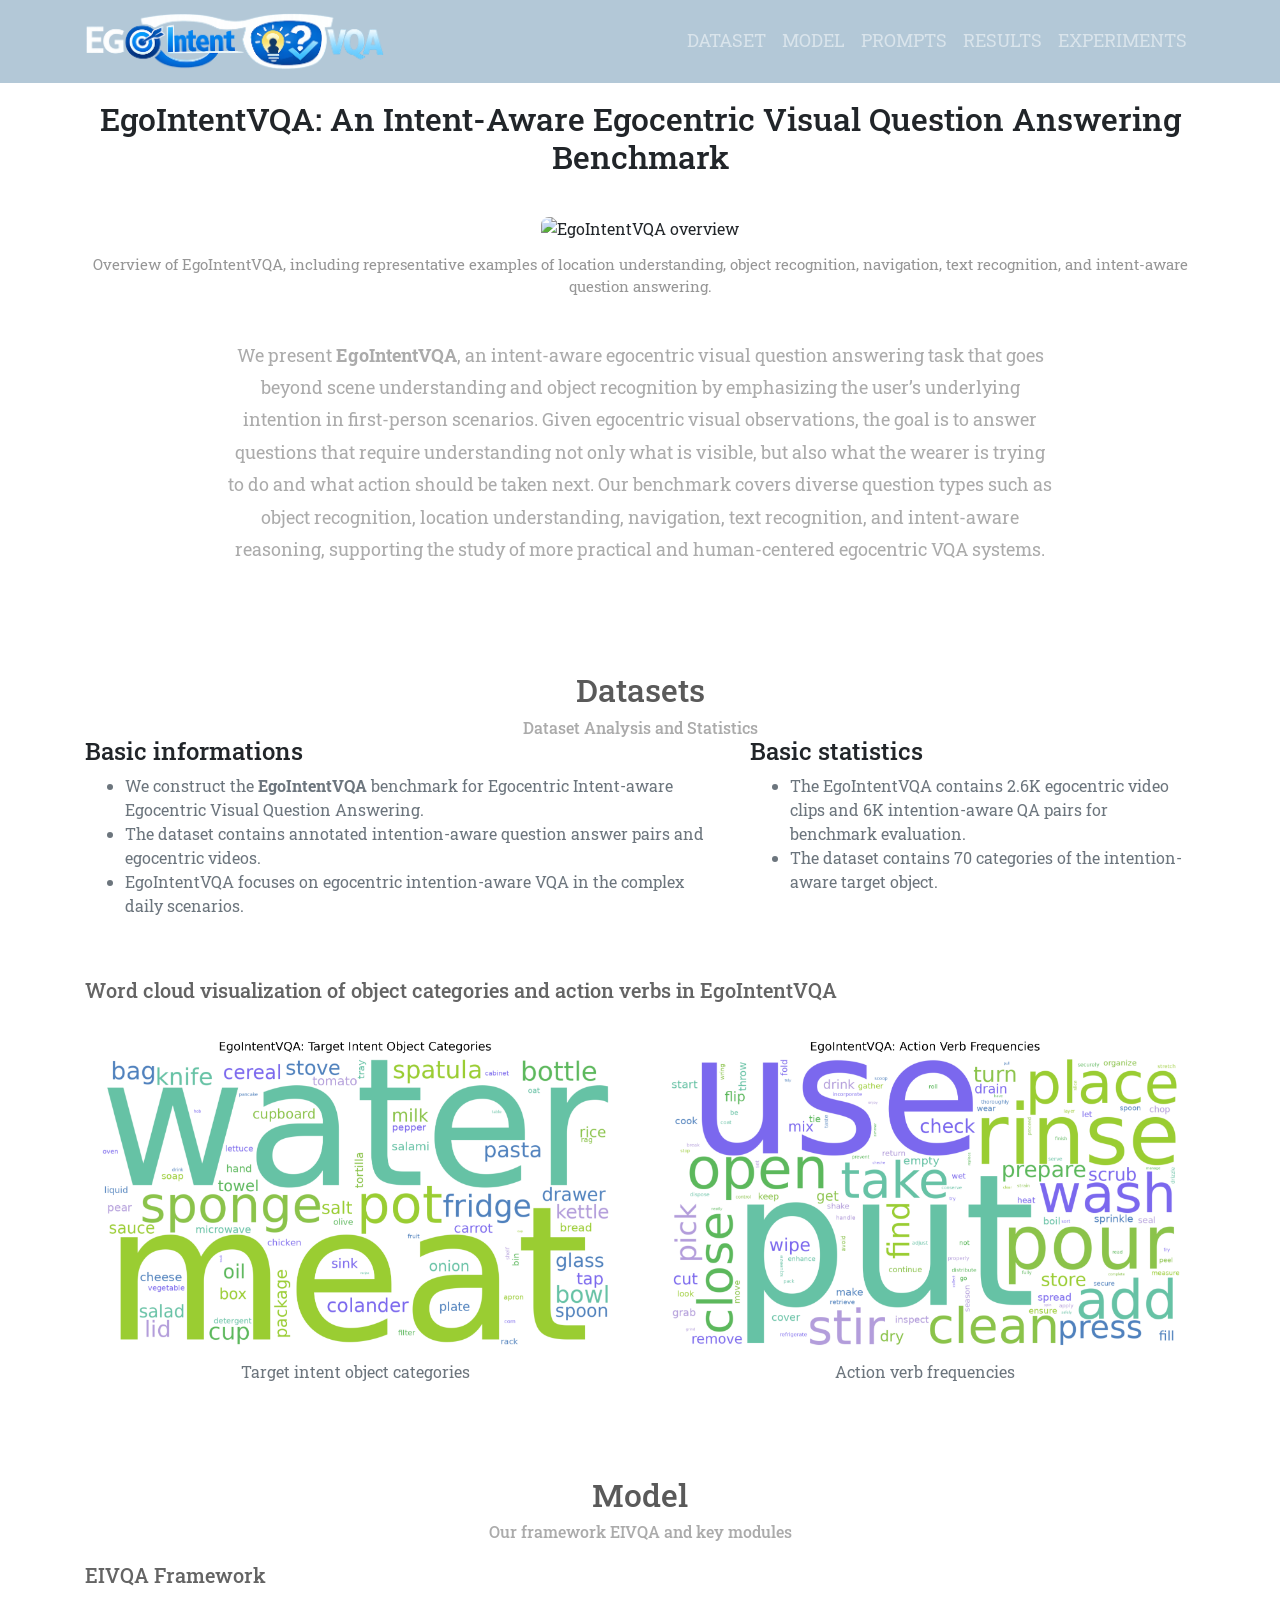
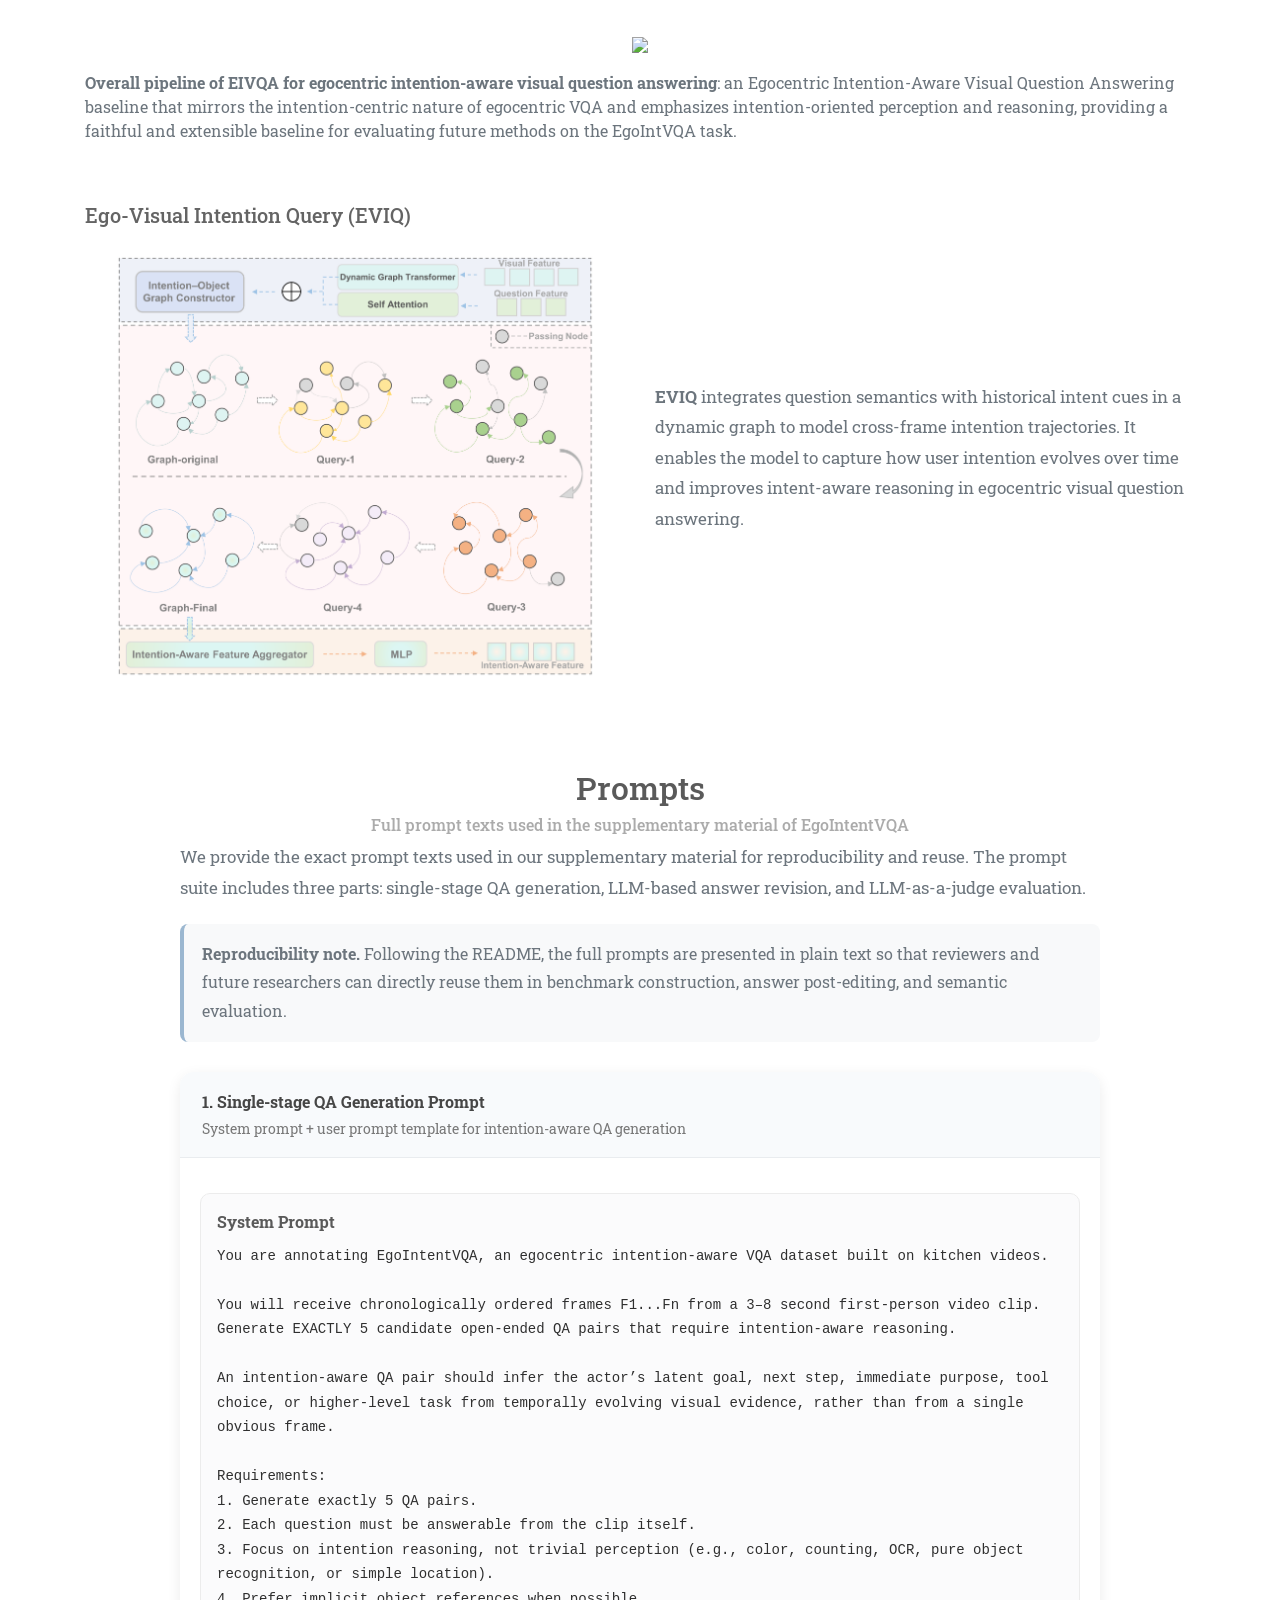
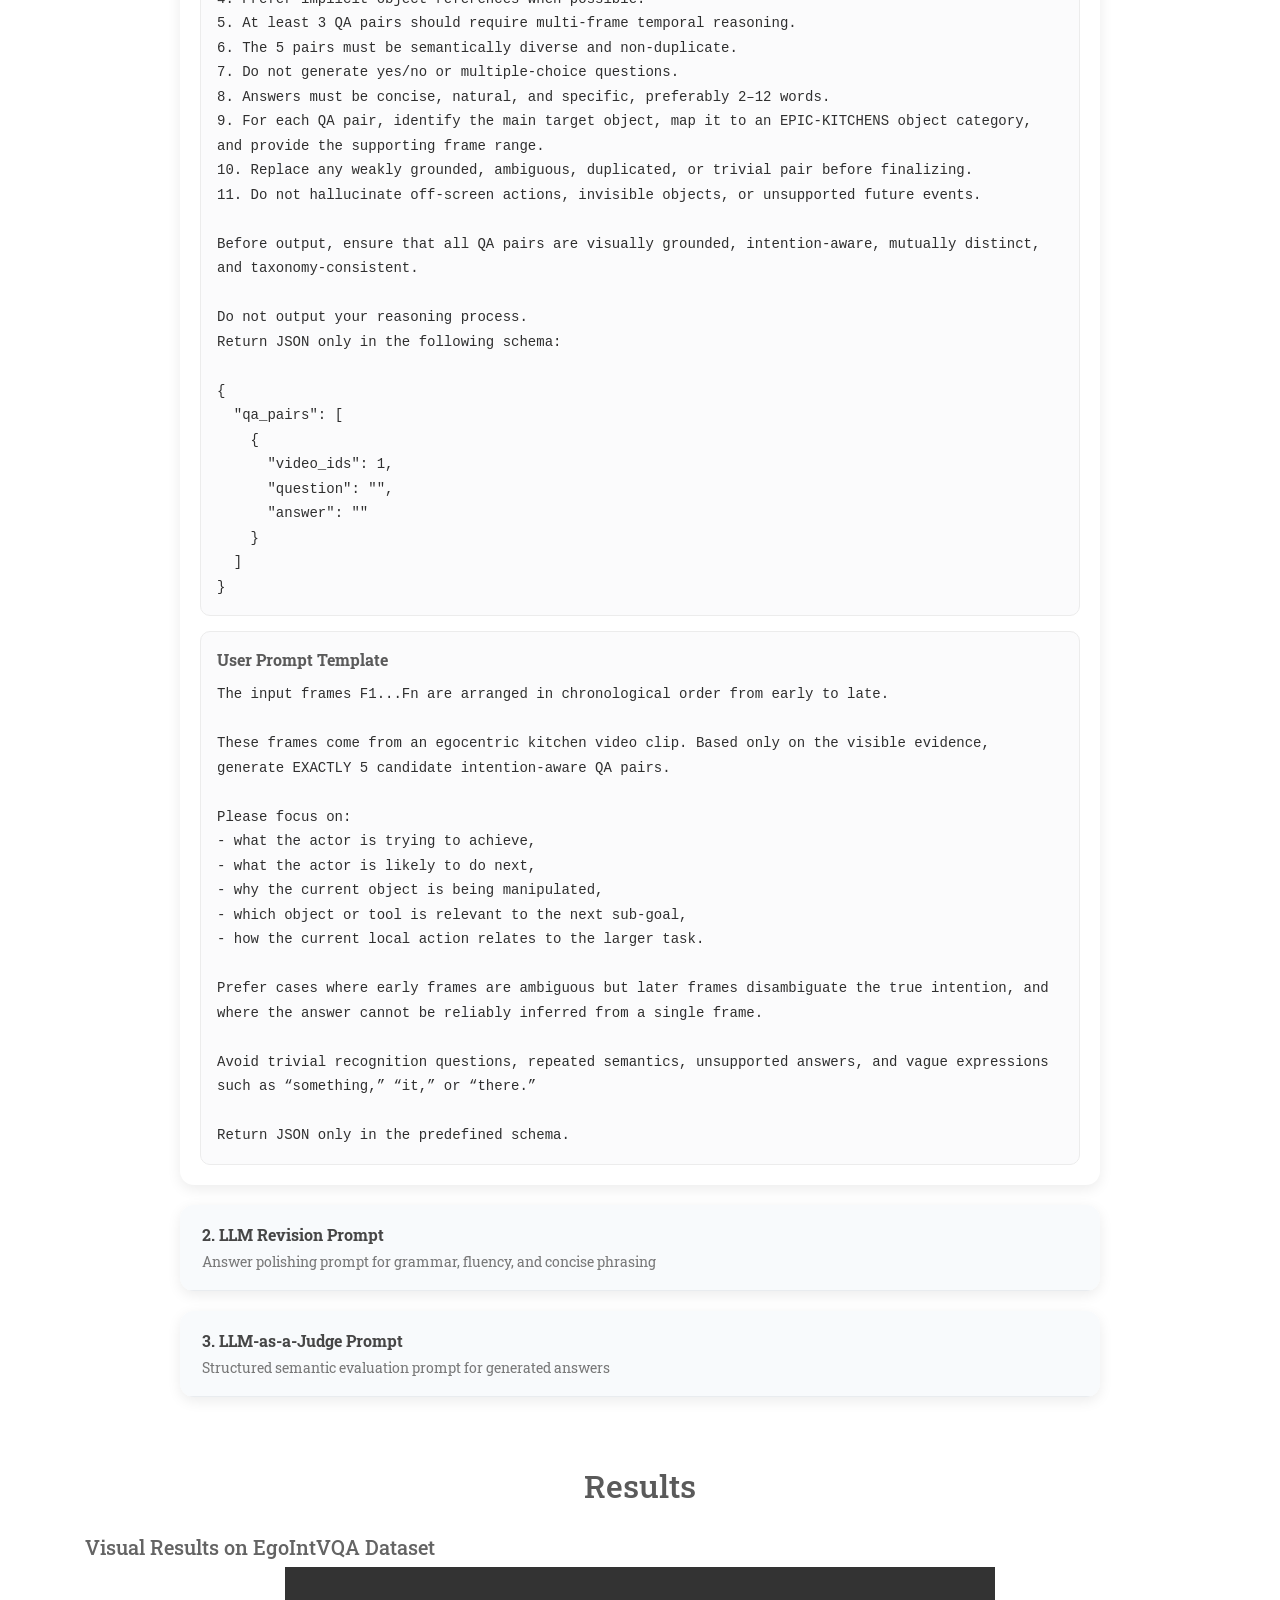
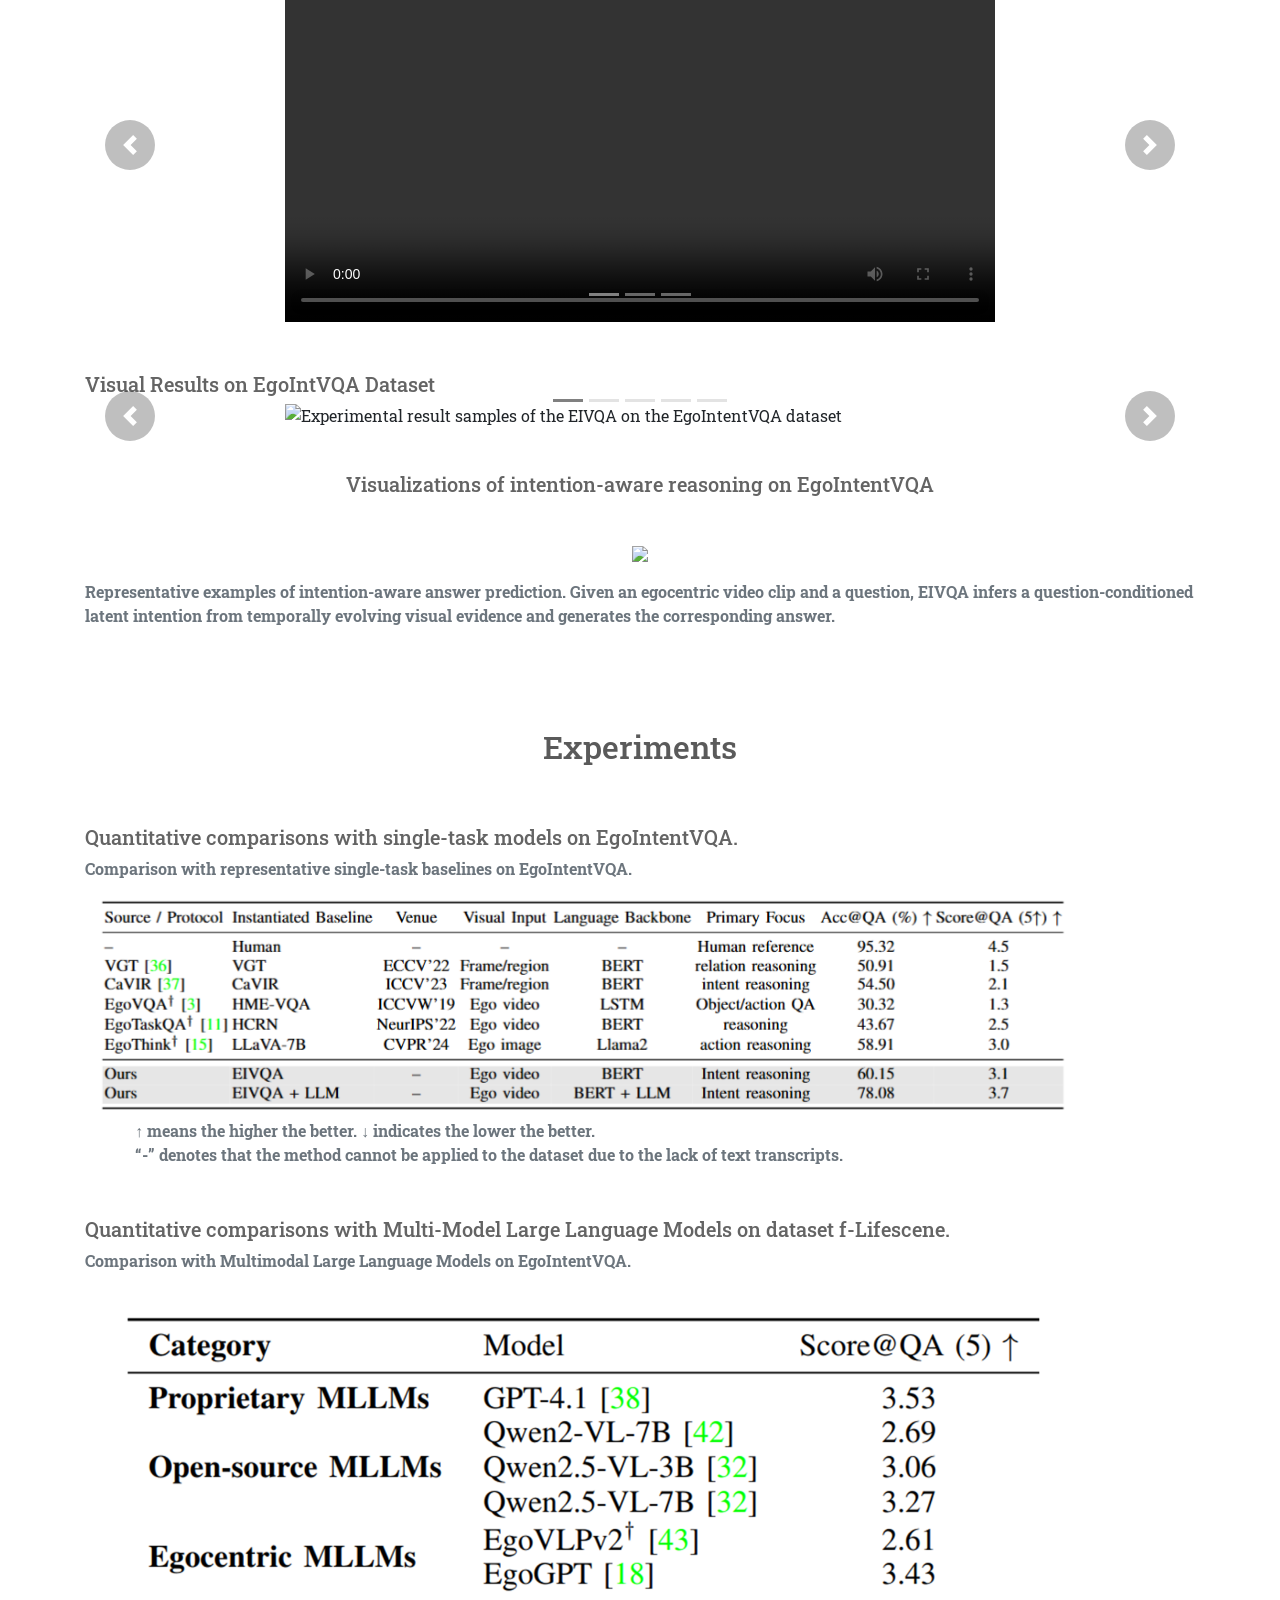
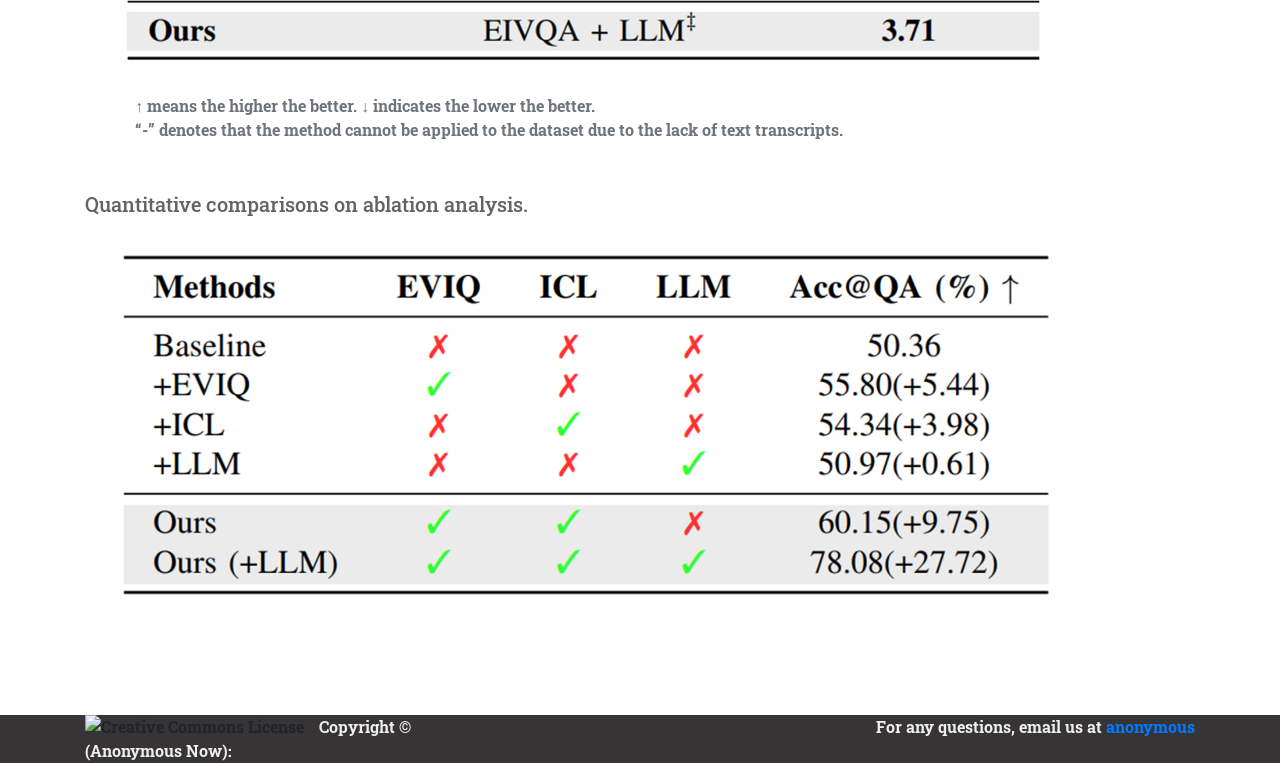
==== commit 87f6b2d1: "Add files via upload" ====
--- a/index.html
+++ b/index.html
@@ -268,7 +268,7 @@
     <div class="row">
       <div class="col-lg-12 text-center" style="margin-bottom: -30px">
         <h2 class="section-heading" style="color: rgb(90, 90, 90); margin-top: 60px">Model</h2>
-        <h6 class="section-subheading" style="color: rgb(171, 171, 171)">Our framework AVUFormer and key modules </h6>
+        <h6 class="section-subheading" style="color: rgb(171, 171, 171)">Our framework EIVQA and key modules </h6>
       </div>
     </div>
 
@@ -684,7 +684,7 @@
 
     
   </br>
-	<h5 class="section-subheading" style="text-align:center; margin-top:20px; color: rgb(100, 100, 100)">Visualizations of intention-aware reasoning and masking-based analysis on EgoIntentVQA</h5>
+	<h5 class="section-subheading" style="text-align:center; margin-top:20px; color: rgb(100, 100, 100)">Visualizations of intention-aware reasoning on EgoIntentVQA</h5>
 	    <div class="row justify-content-md-center text-center">
       <div class="col-md centered" style="padding:1rem; margin-top:20px; ">
         <img src="./static/images/Figintent.png" style="width: 100%" class="img-responsive"/> 
@@ -705,7 +705,7 @@
     <div class="row">
       <div class="col-md-12 text-center">
         <h2 class="section-heading" style="color: rgb(90, 90, 90); margin-top: 60px">Experiments</h2>
-        <h6 class="section-subheading" style="color: rgb(171, 171, 171)">  Rows denote benchmark-driven baselines rather than canonical standalone architectures. Score@QA denotes the mean semantic score returned by the Qwen2.5-VL judge. Acc@QA denotes the finalized binary accuracy computed from the evaluation protocol described in the supplementary material. Higher Acc@QA and Score@QA indicate better performance.
+        <h6 class="section-subheading" style="color: rgb(171, 171, 171)">  
         </h6>
       </div>
     </div>
@@ -727,7 +727,7 @@
     <h5 class="section-subheading" style="text-align:left; color: rgb(100, 100, 100); margin-top: 50px">Quantitative comparisons with Multi-Model Large Language Models on dataset f-Lifescene.</h5>
     <div class="row text-center">
       <p class="text-muted" style="text-align:left; margin-left:15px"> 
-        Comparison with Multimodal Large Models on EgoIntentVQA.        
+        Comparison with Multimodal Large Language Models on EgoIntentVQA.        
       </p>
     
       <img src="./static/images/MLLM.png" style="width: 85%; margin-left:30px;" class="img-responsive"/> 
